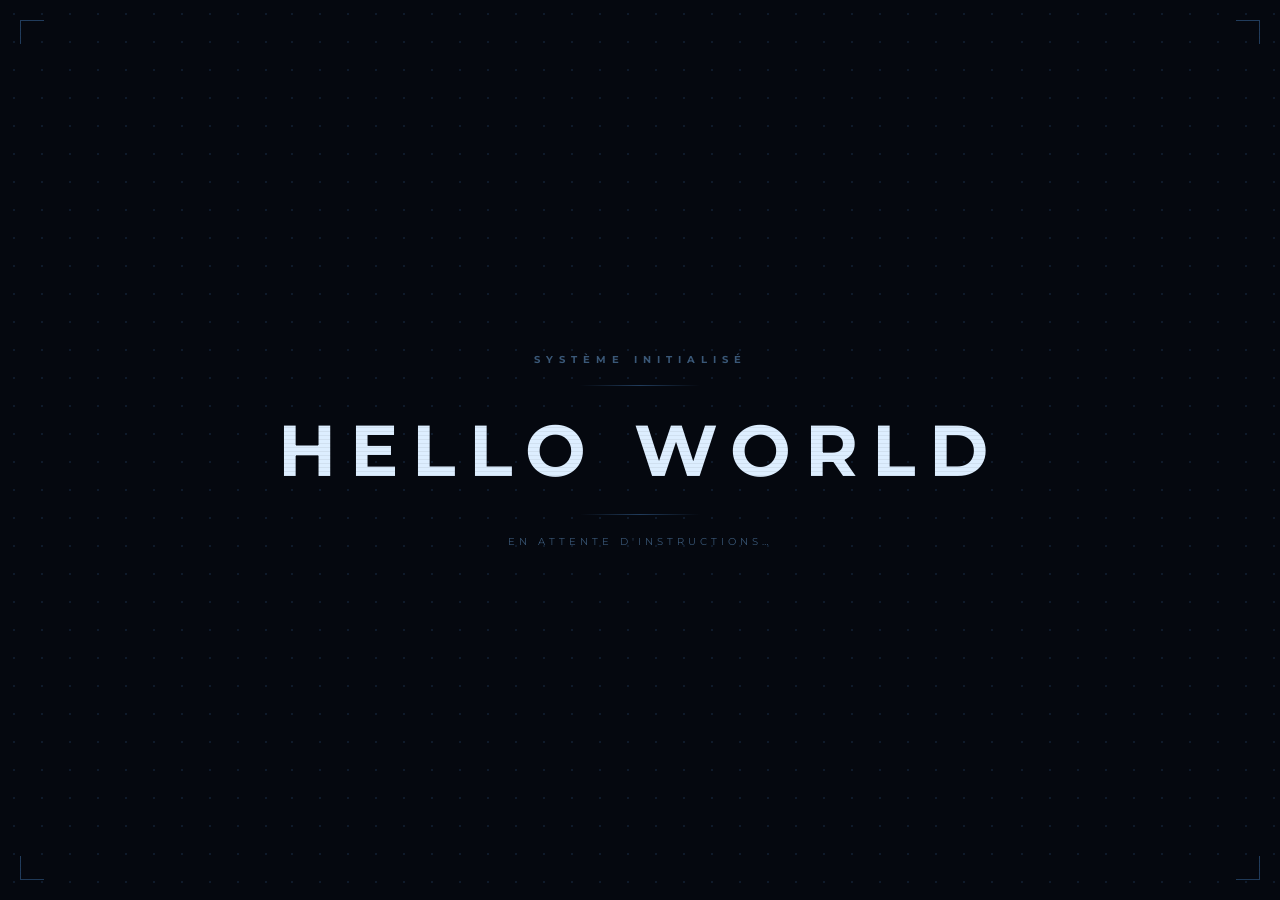
==== index.html @ b347ea73 "Update index.html" ====
<!DOCTYPE html>
<html lang="fr">
<head>
    <meta charset="UTF-8">
    <meta name="viewport" content="width=device-width, initial-scale=1.0">
    <title>baguette</title>
    <link rel="preconnect" href="https://fonts.googleapis.com">
    <link rel="preconnect" href="https://fonts.gstatic.com" crossorigin>
    <link href="https://fonts.googleapis.com/css2?family=Montserrat:wght@400;700&display=swap" rel="stylesheet">
    <style>
        /* ── Reset & Variables ─────────────────────────────────────────────── */
        *, *::before, *::after {
            box-sizing: border-box;
            margin: 0;
            padding: 0;
        }

        :root {
            --bg:           #05080f;
            --bg-panel:     #080c17;
            --border:       #152030;
            --border-bright:#213c5c;
            --amber:        #ddeeff;
            --amber-glow:   rgba(210, 230, 255, 0.12);
            --violet:       #3a8fd4;
            --text:         #5e8aaa;
            --text-dim:     #3a5878;
            --text-bright:  #ddeeff;
            --font-ui:      "Montserrat", system-ui, sans-serif;
        }

        /* ── Scanlines overlay ─────────────────────────────────────────────── */
        body::before {
            content: "";
            position: fixed;
            inset: 0;
            pointer-events: none;
            z-index: 9999;
            background: repeating-linear-gradient(
                to bottom,
                transparent 0px,
                transparent 3px,
                rgba(0, 0, 0, 0.06) 3px,
                rgba(0, 0, 0, 0.06) 4px
            );
            mix-blend-mode: multiply;
        }

        /* ── Base ──────────────────────────────────────────────────────────── */
        html, body {
            height: 100%;
            overflow: hidden;
            background: var(--bg);
            background-image: radial-gradient(circle, rgba(33, 60, 92, 0.35) 1px, transparent 1px);
            background-size: 28px 28px;
            color: var(--text);
            font-family: var(--font-ui);
            display: flex;
            align-items: center;
            justify-content: center;
        }

        /* ── Corner decorations ────────────────────────────────────────────── */
        .corner {
            position: fixed;
            width: 24px;
            height: 24px;
        }
        .corner-tl { top: 20px; left: 20px;
            border-top: 1px solid var(--border-bright);
            border-left: 1px solid var(--border-bright); }
        .corner-tr { top: 20px; right: 20px;
            border-top: 1px solid var(--border-bright);
            border-right: 1px solid var(--border-bright); }
        .corner-bl { bottom: 20px; left: 20px;
            border-bottom: 1px solid var(--border-bright);
            border-left: 1px solid var(--border-bright); }
        .corner-br { bottom: 20px; right: 20px;
            border-bottom: 1px solid var(--border-bright);
            border-right: 1px solid var(--border-bright); }

        /* ── Main content ──────────────────────────────────────────────────── */
        .container {
            display: flex;
            flex-direction: column;
            align-items: center;
            gap: 20px;
            text-align: center;
        }

        .label {
            font-size: 0.6rem;
            font-weight: 700;
            letter-spacing: 6px;
            text-transform: uppercase;
            color: var(--text-dim);
        }

        .separator {
            width: 120px;
            height: 1px;
            background: linear-gradient(to right, transparent, var(--border-bright), transparent);
        }

        h1 {
            font-size: clamp(2rem, 8vw, 4.5rem);
            font-weight: 700;
            letter-spacing: 14px;
            text-transform: uppercase;
            color: var(--amber);
            animation: glow 4s ease-in-out infinite;
        }

        @keyframes glow {
            0%, 100% { text-shadow: 0 0 30px rgba(210,230,255,0.3), 0 0 80px rgba(210,230,255,0.1); }
            50%       { text-shadow: 0 0 60px rgba(210,230,255,0.6), 0 0 120px rgba(210,230,255,0.2); }
        }

        .sub {
            font-size: 0.62rem;
            letter-spacing: 4px;
            text-transform: uppercase;
            color: var(--text-dim);
            animation: blink 3.5s ease-in-out infinite;
        }

        @keyframes blink {
            0%, 85%, 100% { opacity: 0.7; }
            92%            { opacity: 0.15; }
        }
    </style>
</head>
<body>

    <div class="corner corner-tl"></div>
    <div class="corner corner-tr"></div>
    <div class="corner corner-bl"></div>
    <div class="corner corner-br"></div>

    <div class="container">
        <span class="label">Système initialisé</span>
        <div class="separator"></div>
        <h1>Hello World</h1>
        <div class="separator"></div>
        <span class="sub">En attente d'instructions…</span>
    </div>

</body>
</html>
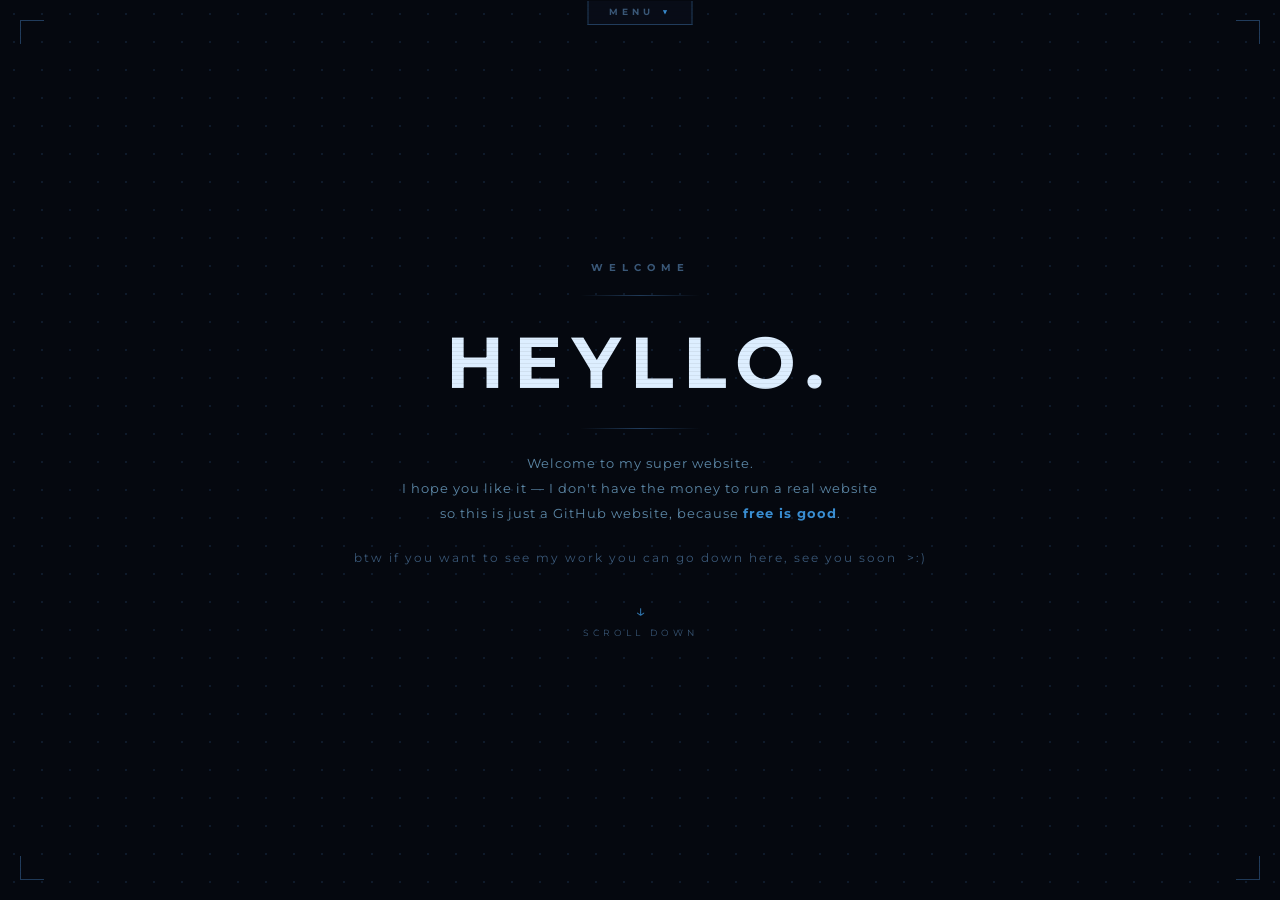
==== commit 56ddf416: "Update index.html" ====
--- a/index.html
+++ b/index.html
@@ -1,35 +1,25 @@
 <!DOCTYPE html>
-<html lang="fr">
+<html lang="en">
 <head>
     <meta charset="UTF-8">
     <meta name="viewport" content="width=device-width, initial-scale=1.0">
-    <title>baguette</title>
+    <title>Home</title>
     <link rel="preconnect" href="https://fonts.googleapis.com">
     <link rel="preconnect" href="https://fonts.gstatic.com" crossorigin>
     <link href="https://fonts.googleapis.com/css2?family=Montserrat:wght@400;700&display=swap" rel="stylesheet">
     <style>
-        /* ── Reset & Variables ─────────────────────────────────────────────── */
-        *, *::before, *::after {
-            box-sizing: border-box;
-            margin: 0;
-            padding: 0;
-        }
+        *, *::before, *::after { box-sizing: border-box; margin: 0; padding: 0; }
 
         :root {
-            --bg:           #05080f;
-            --bg-panel:     #080c17;
-            --border:       #152030;
-            --border-bright:#213c5c;
-            --amber:        #ddeeff;
-            --amber-glow:   rgba(210, 230, 255, 0.12);
-            --violet:       #3a8fd4;
-            --text:         #5e8aaa;
-            --text-dim:     #3a5878;
-            --text-bright:  #ddeeff;
-            --font-ui:      "Montserrat", system-ui, sans-serif;
-        }
-
-        /* ── Scanlines overlay ─────────────────────────────────────────────── */
+            --bg:            #05080f;
+            --border-bright: #213c5c;
+            --amber:         #ddeeff;
+            --violet:        #3a8fd4;
+            --text:          #5e8aaa;
+            --text-dim:      #3a5878;
+            --font-ui:       "Montserrat", system-ui, sans-serif;
+        }
+
         body::before {
             content: "";
             position: fixed;
@@ -38,20 +28,17 @@
             z-index: 9999;
             background: repeating-linear-gradient(
                 to bottom,
-                transparent 0px,
-                transparent 3px,
-                rgba(0, 0, 0, 0.06) 3px,
-                rgba(0, 0, 0, 0.06) 4px
+                transparent 0px, transparent 3px,
+                rgba(0,0,0,0.06) 3px, rgba(0,0,0,0.06) 4px
             );
             mix-blend-mode: multiply;
         }
 
-        /* ── Base ──────────────────────────────────────────────────────────── */
         html, body {
             height: 100%;
             overflow: hidden;
             background: var(--bg);
-            background-image: radial-gradient(circle, rgba(33, 60, 92, 0.35) 1px, transparent 1px);
+            background-image: radial-gradient(circle, rgba(33,60,92,0.35) 1px, transparent 1px);
             background-size: 28px 28px;
             color: var(--text);
             font-family: var(--font-ui);
@@ -60,32 +47,20 @@
             justify-content: center;
         }
 
-        /* ── Corner decorations ────────────────────────────────────────────── */
-        .corner {
-            position: fixed;
-            width: 24px;
-            height: 24px;
-        }
-        .corner-tl { top: 20px; left: 20px;
-            border-top: 1px solid var(--border-bright);
-            border-left: 1px solid var(--border-bright); }
-        .corner-tr { top: 20px; right: 20px;
-            border-top: 1px solid var(--border-bright);
-            border-right: 1px solid var(--border-bright); }
-        .corner-bl { bottom: 20px; left: 20px;
-            border-bottom: 1px solid var(--border-bright);
-            border-left: 1px solid var(--border-bright); }
-        .corner-br { bottom: 20px; right: 20px;
-            border-bottom: 1px solid var(--border-bright);
-            border-right: 1px solid var(--border-bright); }
-
-        /* ── Main content ──────────────────────────────────────────────────── */
+        .corner { position: fixed; width: 24px; height: 24px; }
+        .corner-tl { top: 20px; left: 20px; border-top: 1px solid var(--border-bright); border-left: 1px solid var(--border-bright); }
+        .corner-tr { top: 20px; right: 20px; border-top: 1px solid var(--border-bright); border-right: 1px solid var(--border-bright); }
+        .corner-bl { bottom: 20px; left: 20px; border-bottom: 1px solid var(--border-bright); border-left: 1px solid var(--border-bright); }
+        .corner-br { bottom: 20px; right: 20px; border-bottom: 1px solid var(--border-bright); border-right: 1px solid var(--border-bright); }
+
         .container {
             display: flex;
             flex-direction: column;
             align-items: center;
-            gap: 20px;
+            gap: 22px;
             text-align: center;
+            max-width: 640px;
+            padding: 0 24px;
         }
 
         .label {
@@ -103,9 +78,9 @@
         }
 
         h1 {
-            font-size: clamp(2rem, 8vw, 4.5rem);
-            font-weight: 700;
-            letter-spacing: 14px;
+            font-size: clamp(2.2rem, 8vw, 4.5rem);
+            font-weight: 700;
+            letter-spacing: 10px;
             text-transform: uppercase;
             color: var(--amber);
             animation: glow 4s ease-in-out infinite;
@@ -116,21 +91,148 @@
             50%       { text-shadow: 0 0 60px rgba(210,230,255,0.6), 0 0 120px rgba(210,230,255,0.2); }
         }
 
-        .sub {
-            font-size: 0.62rem;
+        .body-text {
+            font-size: 0.82rem;
+            line-height: 1.9;
+            color: var(--text);
+            letter-spacing: 1px;
+        }
+
+        .body-text .accent {
+            color: var(--violet);
+            font-weight: 700;
+        }
+
+        .body-text.small {
+            font-size: 0.72rem;
+            color: var(--text-dim);
+            letter-spacing: 2px;
+        }
+
+        .scroll-hint {
+            display: flex;
+            flex-direction: column;
+            align-items: center;
+            gap: 6px;
+            margin-top: 8px;
+            animation: bounce 2s ease-in-out infinite;
+        }
+
+        .scroll-arrow { font-size: 1.1rem; color: var(--violet); opacity: 0.8; }
+        .scroll-label { font-size: 0.55rem; letter-spacing: 4px; text-transform: uppercase; color: var(--text-dim); }
+
+        @keyframes bounce {
+            0%, 100% { transform: translateY(0); }
+            50%       { transform: translateY(6px); }
+        }
+
+        /* ── Nav ──────────────────────────────────────────────────────────── */
+
+        /* Wrapper qui descend d'un bloc quand ouvert */
+        #nav-wrap {
+            position: fixed;
+            top: 0;
+            left: 50%;
+            transform: translateX(-50%);
+            z-index: 200;
+            display: flex;
+            flex-direction: column;
+            align-items: center;
+        }
+
+        /* Panel qui se cache / apparaît */
+        #nav-panel {
+            background: #080c17;
+            border: 1px solid var(--border-bright);
+            border-top: none;
+            display: flex;
+            align-items: center;
+            gap: 6px;
+            padding: 10px 16px;
+            white-space: nowrap;
+            max-height: 0;
+            overflow: hidden;
+            opacity: 0;
+            transition: max-height 0.3s cubic-bezier(0.22,1,0.36,1),
+                        opacity 0.25s ease,
+                        padding 0.3s ease;
+            padding-top: 0;
+            padding-bottom: 0;
+        }
+        #nav-panel.open {
+            max-height: 80px;
+            opacity: 1;
+            padding-top: 10px;
+            padding-bottom: 10px;
+        }
+
+        /* Languette toggle */
+        #nav-toggle {
+            background: #080c17;
+            border: 1px solid var(--border-bright);
+            border-top: none;
+            padding: 5px 20px 7px;
+            cursor: pointer;
+            display: flex;
+            align-items: center;
+            gap: 8px;
+            font-family: var(--font-ui);
+            font-size: 0.55rem;
+            font-weight: 700;
             letter-spacing: 4px;
             text-transform: uppercase;
             color: var(--text-dim);
-            animation: blink 3.5s ease-in-out infinite;
-        }
-
-        @keyframes blink {
-            0%, 85%, 100% { opacity: 0.7; }
-            92%            { opacity: 0.15; }
+            transition: color 0.15s, border-color 0.15s;
+            user-select: none;
+        }
+        #nav-toggle:hover { color: var(--amber); border-color: var(--amber); }
+        #nav-toggle .arrow {
+            font-size: 0.6rem;
+            transition: transform 0.25s ease;
+            color: var(--violet);
+        }
+        #nav-toggle.open .arrow { transform: rotate(180deg); }
+
+        /* Liens */
+        .nav-link {
+            display: flex;
+            align-items: center;
+            padding: 5px 12px;
+            font-family: var(--font-ui);
+            font-size: 0.56rem;
+            font-weight: 700;
+            letter-spacing: 2px;
+            text-transform: uppercase;
+            color: var(--text-dim);
+            text-decoration: none;
+            border: 1px solid var(--border-bright);
+            transition: color 0.15s, background 0.15s, border-color 0.15s;
+            white-space: nowrap;
+        }
+        .nav-link:hover { color: var(--amber); background: rgba(210,230,255,0.04); border-color: var(--amber); }
+        .nav-link.active { color: var(--amber); border-color: var(--amber); }
+        .nav-link .dot {
+            width: 4px; height: 4px;
+            border-radius: 50%;
+            background: var(--violet);
+            margin-right: 8px;
+            opacity: 0.7;
         }
     </style>
 </head>
 <body>
+
+    <!-- Nav wrapper centré -->
+    <div id="nav-wrap">
+        <nav id="nav-panel">
+            <a class="nav-link active" href="index.html"><span class="dot"></span>HOME</a>
+            <a class="nav-link" href="game.html"><span class="dot"></span>NAVI V1.3</a>
+            <!-- ajoute tes pages ici -->
+        </nav>
+        <button id="nav-toggle" onclick="toggleNav()">
+            MENU <span class="arrow">&#9660;</span>
+        </button>
+    </div>
 
     <div class="corner corner-tl"></div>
     <div class="corner corner-tr"></div>
@@ -138,12 +240,31 @@
     <div class="corner corner-br"></div>
 
     <div class="container">
-        <span class="label">Système initialisé</span>
+        <span class="label">Welcome</span>
         <div class="separator"></div>
-        <h1>Hello World</h1>
+        <h1>Heyllo.</h1>
         <div class="separator"></div>
-        <span class="sub">En attente d'instructions…</span>
+        <p class="body-text">
+            Welcome to my super website.<br>
+            I hope you like it — I don't have the money to run a real website<br>
+            so this is just a GitHub website, because <span class="accent">free is good</span>.
+        </p>
+        <p class="body-text small">
+            btw if you want to see my work you can go down here, see you soon &nbsp;>:)
+        </p>
+        <div class="scroll-hint">
+            <span class="scroll-arrow">↓</span>
+            <span class="scroll-label">scroll down</span>
+        </div>
     </div>
 
+    <script>
+        function toggleNav() {
+            const panel  = document.getElementById('nav-panel');
+            const toggle = document.getElementById('nav-toggle');
+            const isOpen = panel.classList.toggle('open');
+            toggle.classList.toggle('open', isOpen);
+        }
+    </script>
 </body>
 </html>
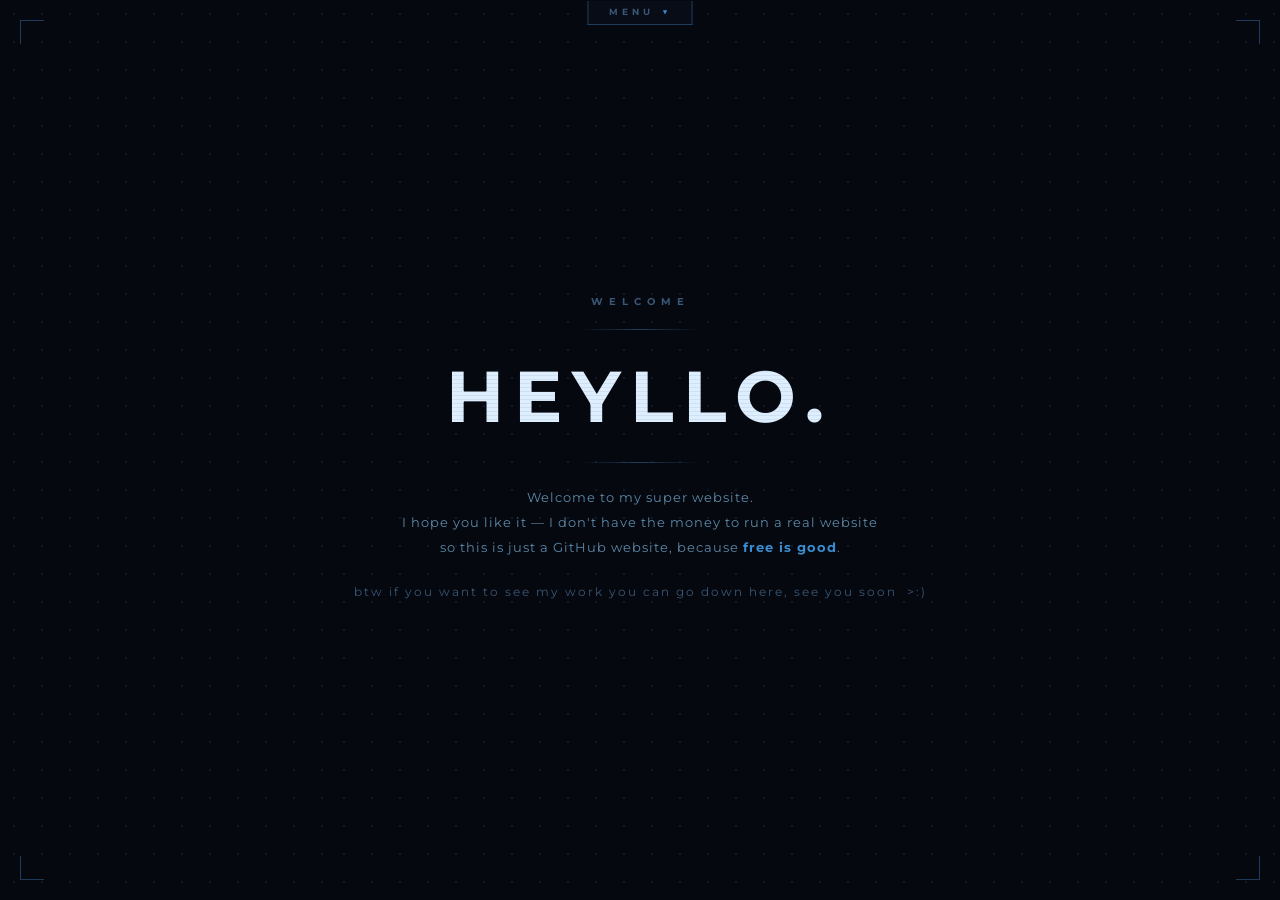
==== commit 83972c7c: "Update index.html" ====
--- a/index.html
+++ b/index.html
@@ -226,8 +226,8 @@
     <div id="nav-wrap">
         <nav id="nav-panel">
             <a class="nav-link active" href="index.html"><span class="dot"></span>HOME</a>
-            <a class="nav-link" href="game.html"><span class="dot"></span>NAVI V1.3</a>
-            <!-- ajoute tes pages ici -->
+            <a class="nav-link" href="game_page.html"><span class="dot"></span>NAVI V1.3</a>
+            <a class="nav-link" href="game/index.html"><span class="dot"></span>NAVI - PLAY IT NOW</a>
         </nav>
         <button id="nav-toggle" onclick="toggleNav()">
             MENU <span class="arrow">&#9660;</span>
@@ -252,9 +252,9 @@
         <p class="body-text small">
             btw if you want to see my work you can go down here, see you soon &nbsp;>:)
         </p>
-        <div class="scroll-hint">
+       <!-- <div class="scroll-hint">
             <span class="scroll-arrow">↓</span>
-            <span class="scroll-label">scroll down</span>
+            <span class="scroll-label">scroll down</span> -->
         </div>
     </div>
 
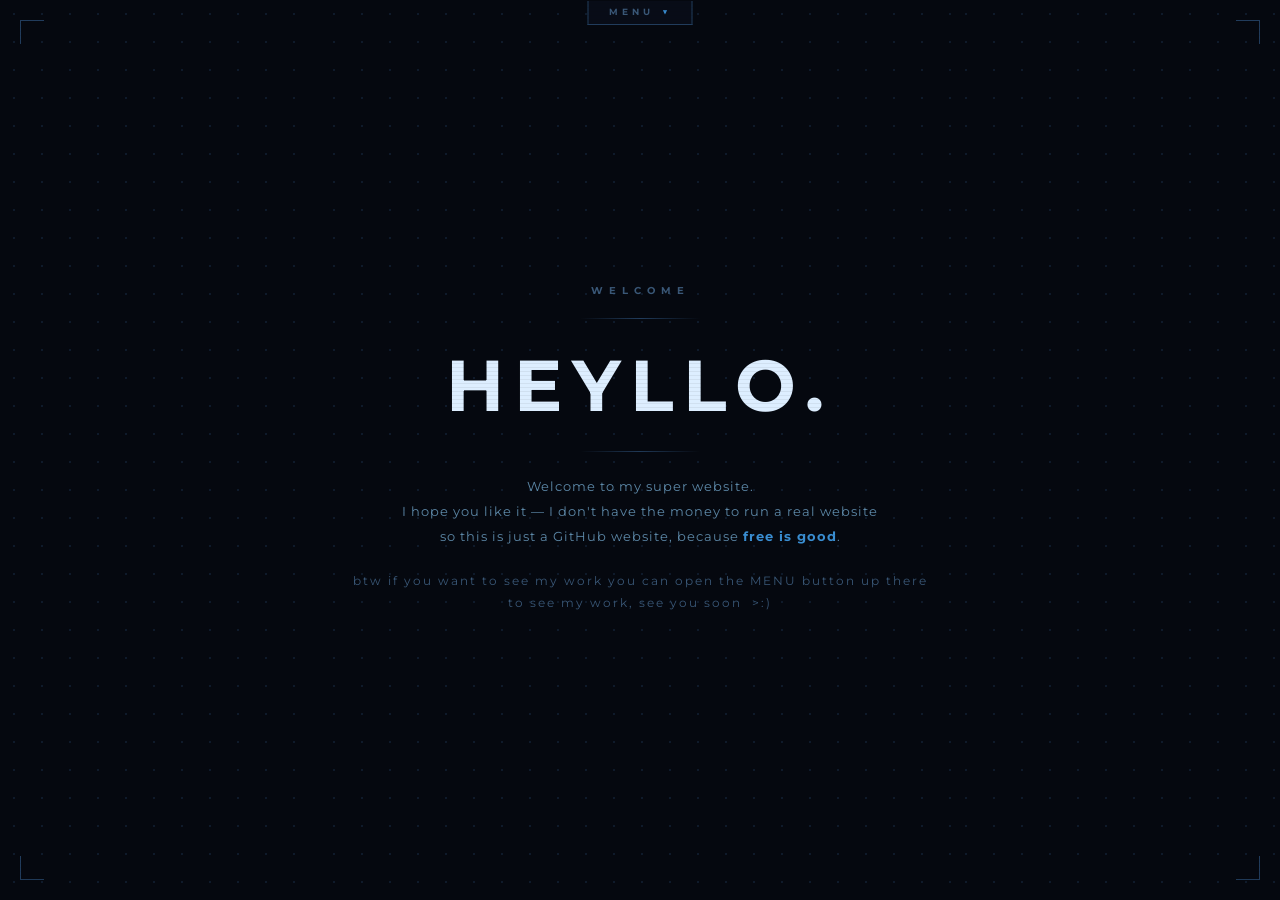
==== commit d7714cae: "Update index.html" ====
--- a/index.html
+++ b/index.html
@@ -250,7 +250,7 @@
             so this is just a GitHub website, because <span class="accent">free is good</span>.
         </p>
         <p class="body-text small">
-            btw if you want to see my work you can go down here, see you soon &nbsp;>:)
+            btw if you want to see my work you can open the MENU button up there to see my work, see you soon &nbsp;>:)
         </p>
        <!-- <div class="scroll-hint">
             <span class="scroll-arrow">↓</span>
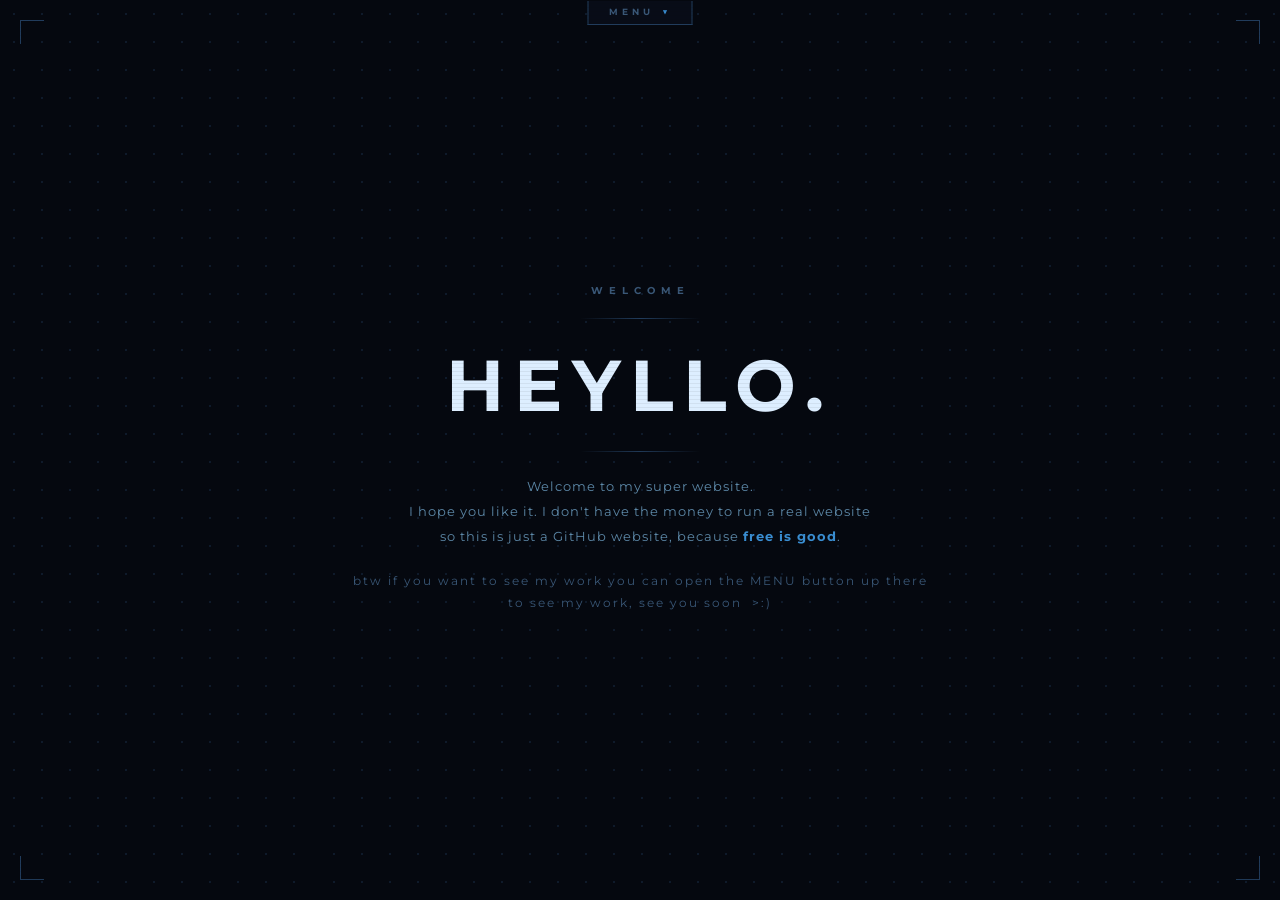
==== commit 307da72e: "Update index.html" ====
--- a/index.html
+++ b/index.html
@@ -246,7 +246,7 @@
         <div class="separator"></div>
         <p class="body-text">
             Welcome to my super website.<br>
-            I hope you like it — I don't have the money to run a real website<br>
+            I hope you like it. I don't have the money to run a real website<br>
             so this is just a GitHub website, because <span class="accent">free is good</span>.
         </p>
         <p class="body-text small">
